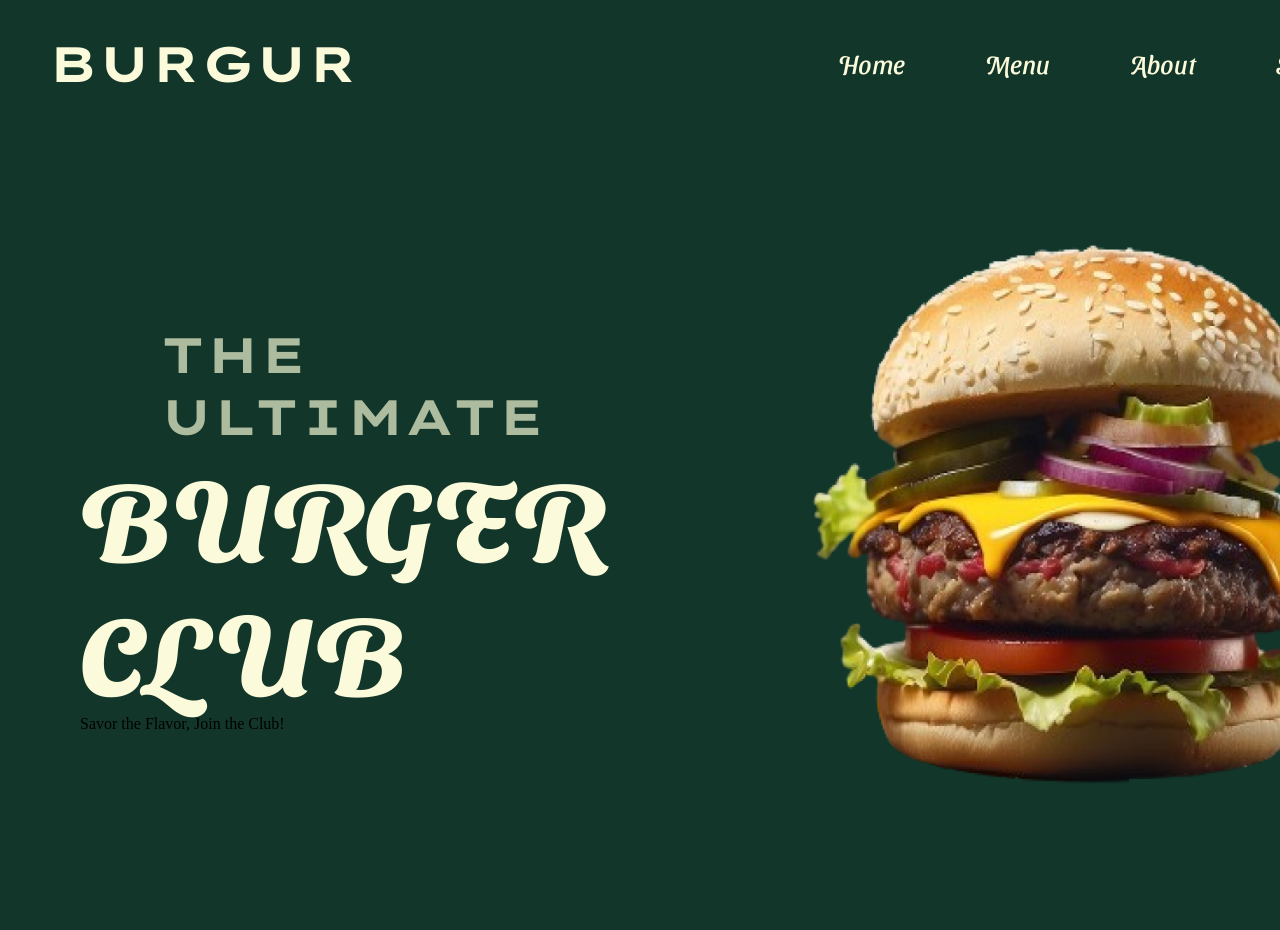
==== index.html @ 30d0cf32 "Initial Commit" ====
<!DOCTYPE html>
<html lang="en">
<head>
    <meta charset="UTF-8">
    <meta name="viewport" content="width=device-width, initial-scale=1.0">
    <title>Document</title>
    <link rel="stylesheet" href="styles.css">
    <link rel="stylesheet" href="https://fonts.googleapis.com/css2?family=Lexend+Zetta:wght@100..900&family=Sansita+Swashed:wght@300..900&display=swap" >
</head>
<body>
    <header>
        <p class="brand">BURGUR</p>

        <ul>
            <li><a href="#">Home</a></li>
            <li><a href="#">Menu</a></li>
            <li><a href="#">About</a></li>
            <li><a href="#">Shop</a></li>
        </ul>
    </header>

    <main>
        <section class="hero">
            <div id="left">
                <h1 class="ultimate-h">the ultimate</h1>
                <h1 class="burger-h">burger club</h1>
                <p>Savor the Flavor, Join the Club!</p>

            </div>

            <div id="right">
                <img src="right-burger.png" alt="burger">
            </div>
        </section>
    </main>
</body>
</html>
---- styles.css ----
*{
    padding: 0;
    margin: 0;
    box-sizing: border-box;
}
body{
    background-color : #12372A;
}
header{
    display : flex;
    gap : 30rem;
    align-items : center;
    padding : 2rem 3rem;
}
.brand{
    font-family : Lexend Zetta, sans-serif;
    font-size : 3.1rem;
    font-weight : 700;
    color : #FBFADA;
}
ul{
    display : flex;
    gap : 5rem;
    list-style-type : none;
}
li > a{
    text-decoration : none;
    font-family : Sansita Swashed, sans-serif;
    font-size : 1.6rem;
    color : #FBFADA;
}
main{
    padding: 0rem 5rem;
}
.hero{
    display: flex;
    align-items: center;
}
h1{
    text-transform : uppercase;
}
.ultimate-h{
    font-family : Lexend Zetta, sans-serif;
    font-size : 3.1rem;
    color : #adbc9f;
    padding-left : 5rem;
}
.burger-h{
    font-family : Sansita Swashed, sans-serif;
    font-size : 7rem;
    font-weight : 700;
    color : #FBFADA;
}
img{
    width : 50rem;
    height : 50rem;
}
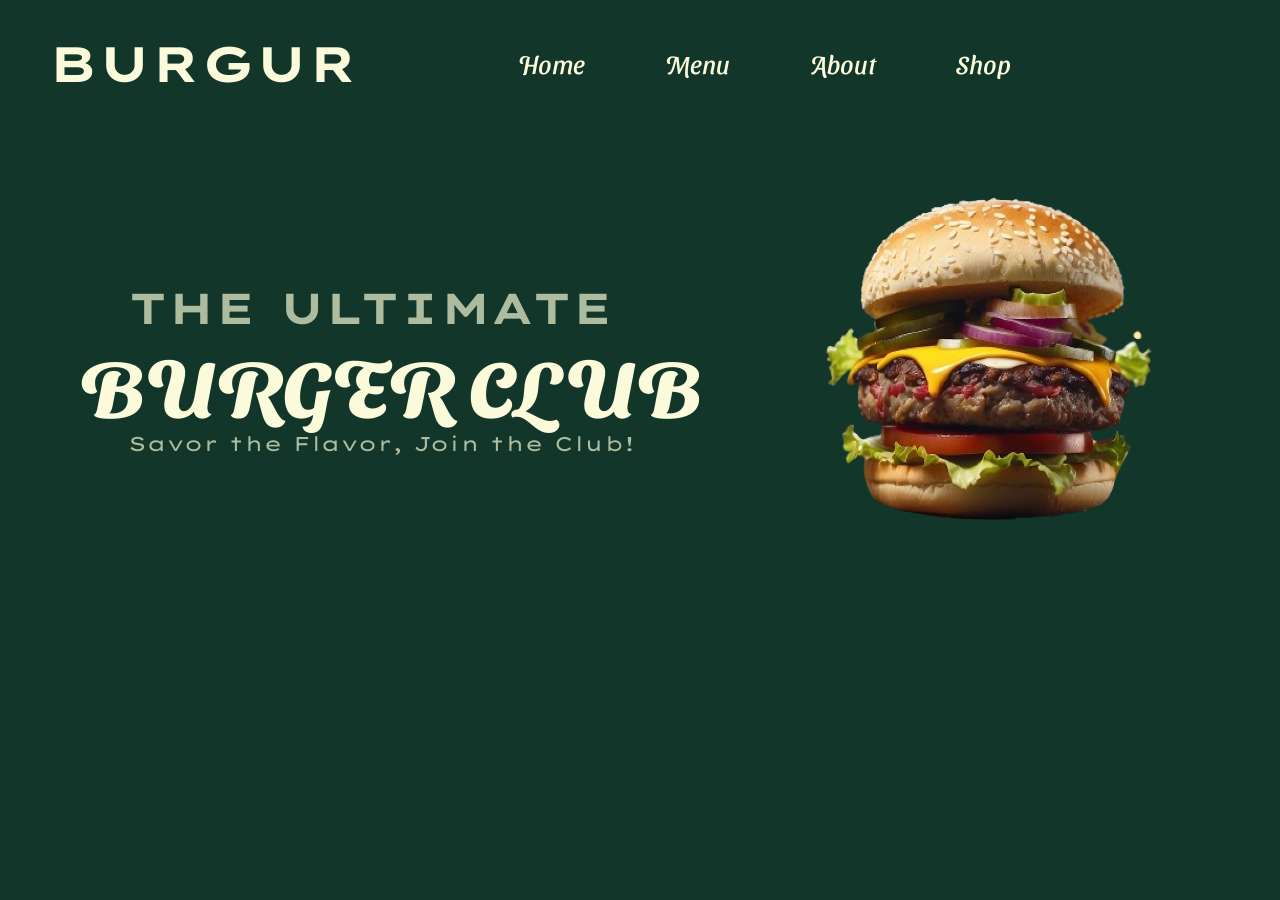
==== commit dfa7e8da: "Font Edit" ====
--- a/index.html
+++ b/index.html
@@ -24,7 +24,7 @@
             <div id="left">
                 <h1 class="ultimate-h">the ultimate</h1>
                 <h1 class="burger-h">burger club</h1>
-                <p>Savor the Flavor, Join the Club!</p>
+                <p class="savor-p">Savor the Flavor, Join the Club!</p>
 
             </div>
 
--- a/styles.css
+++ b/styles.css
@@ -8,7 +8,7 @@
 }
 header{
     display : flex;
-    gap : 30rem;
+    gap :10rem;
     align-items : center;
     padding : 2rem 3rem;
 }
@@ -41,17 +41,23 @@
 }
 .ultimate-h{
     font-family : Lexend Zetta, sans-serif;
-    font-size : 3.1rem;
+    font-size : 2.7rem;
     color : #adbc9f;
-    padding-left : 5rem;
+    padding-left : 3rem;
 }
 .burger-h{
     font-family : Sansita Swashed, sans-serif;
-    font-size : 7rem;
+    font-size : 5rem;
     font-weight : 700;
     color : #FBFADA;
 }
+.savor-p{
+    color : #adbc9f;
+    font-family : Lexend Zetta, sans-serif;
+    font-size : 1.25rem;
+    padding-left : 3rem;
+}
 img{
-    width : 50rem;
-    height : 50rem;
+    width : 30rem;
+    height : 30rem;
 }
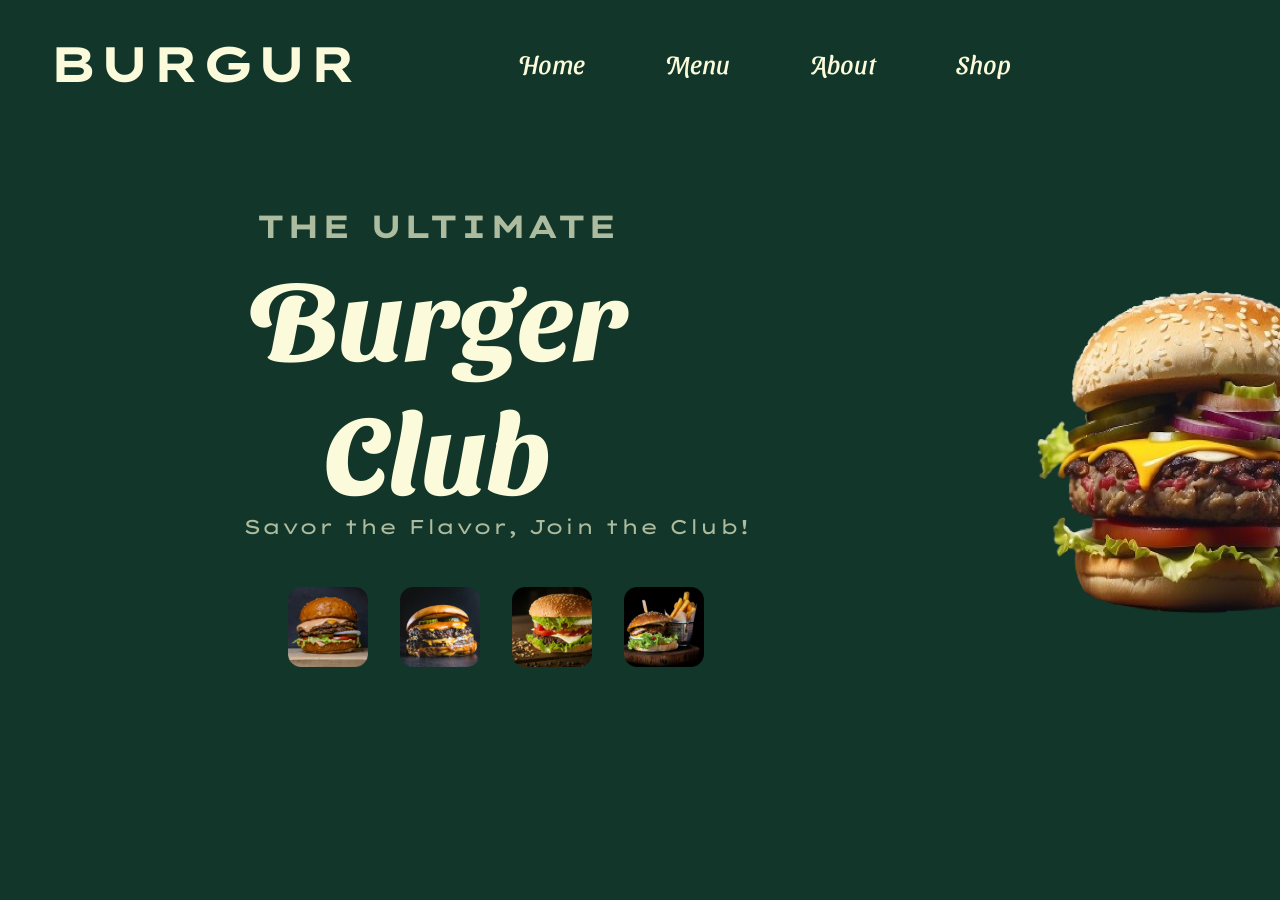
==== commit 7025210d: "Finishing touches" ====
--- a/index.html
+++ b/index.html
@@ -22,10 +22,17 @@
     <main>
         <section class="hero">
             <div id="left">
-                <h1 class="ultimate-h">the ultimate</h1>
-                <h1 class="burger-h">burger club</h1>
+                <h1 class="ultimate-h">the ultimate
+                <span class="burger-h">burger club </span>
+                </h1>
                 <p class="savor-p">Savor the Flavor, Join the Club!</p>
 
+                <div class="small-imgs">
+                    <img class="small-img" src="first.png" alt="first burger">
+                    <img class="small-img" src="second.png" alt="second burger">
+                    <img class="small-img" src="third.png" alt="third burger">
+                    <img class="small-img" src="fourth.png" alt="fourth burger">
+                </div>
             </div>
 
             <div id="right">
--- a/styles.css
+++ b/styles.css
@@ -30,34 +30,45 @@
     color : #FBFADA;
 }
 main{
-    padding: 0rem 5rem;
+    padding: 5rem 5rem;
 }
 .hero{
     display: flex;
     align-items: center;
 }
-h1{
-    text-transform : uppercase;
-}
 .ultimate-h{
     font-family : Lexend Zetta, sans-serif;
-    font-size : 2.7rem;
+    font-size : 2rem;
+    font-weight: 700;
     color : #adbc9f;
     padding-left : 3rem;
+    text-transform : uppercase;
+    width: 80%;
+    text-align : center;
 }
 .burger-h{
     font-family : Sansita Swashed, sans-serif;
-    font-size : 5rem;
+    font-size : 7rem;
     font-weight : 700;
     color : #FBFADA;
+    text-transform : capitalize;
 }
 .savor-p{
     color : #adbc9f;
     font-family : Lexend Zetta, sans-serif;
     font-size : 1.25rem;
-    padding-left : 3rem;
+    text-align : center;
 }
 img{
     width : 30rem;
     height : 30rem;
+}
+.small-imgs{
+    display : flex;
+    gap : 2rem;
+    padding : 3rem 13rem;
+}
+.small-img{
+    width : 5rem;
+    height : 5rem;
 }
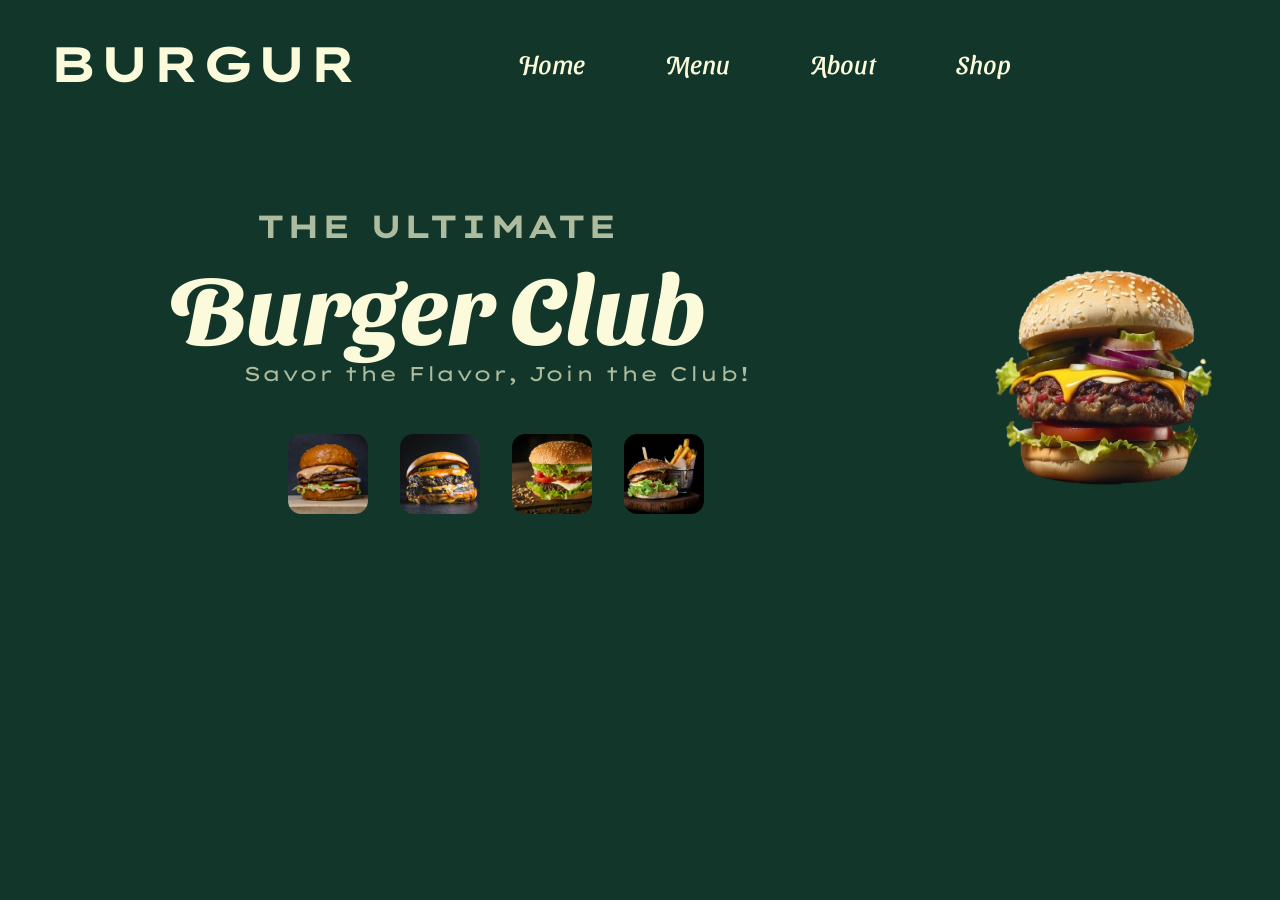
==== commit a8e9401d: "Finishing Touches" ====
--- a/index.html
+++ b/index.html
@@ -3,7 +3,7 @@
 <head>
     <meta charset="UTF-8">
     <meta name="viewport" content="width=device-width, initial-scale=1.0">
-    <title>Document</title>
+    <title>Burgur</title>
     <link rel="stylesheet" href="styles.css">
     <link rel="stylesheet" href="https://fonts.googleapis.com/css2?family=Lexend+Zetta:wght@100..900&family=Sansita+Swashed:wght@300..900&display=swap" >
 </head>
--- a/styles.css
+++ b/styles.css
@@ -48,7 +48,7 @@
 }
 .burger-h{
     font-family : Sansita Swashed, sans-serif;
-    font-size : 7rem;
+    font-size : 6rem;
     font-weight : 700;
     color : #FBFADA;
     text-transform : capitalize;
@@ -60,8 +60,8 @@
     text-align : center;
 }
 img{
-    width : 30rem;
-    height : 30rem;
+    width : 20rem;
+    height : 20rem;
 }
 .small-imgs{
     display : flex;
